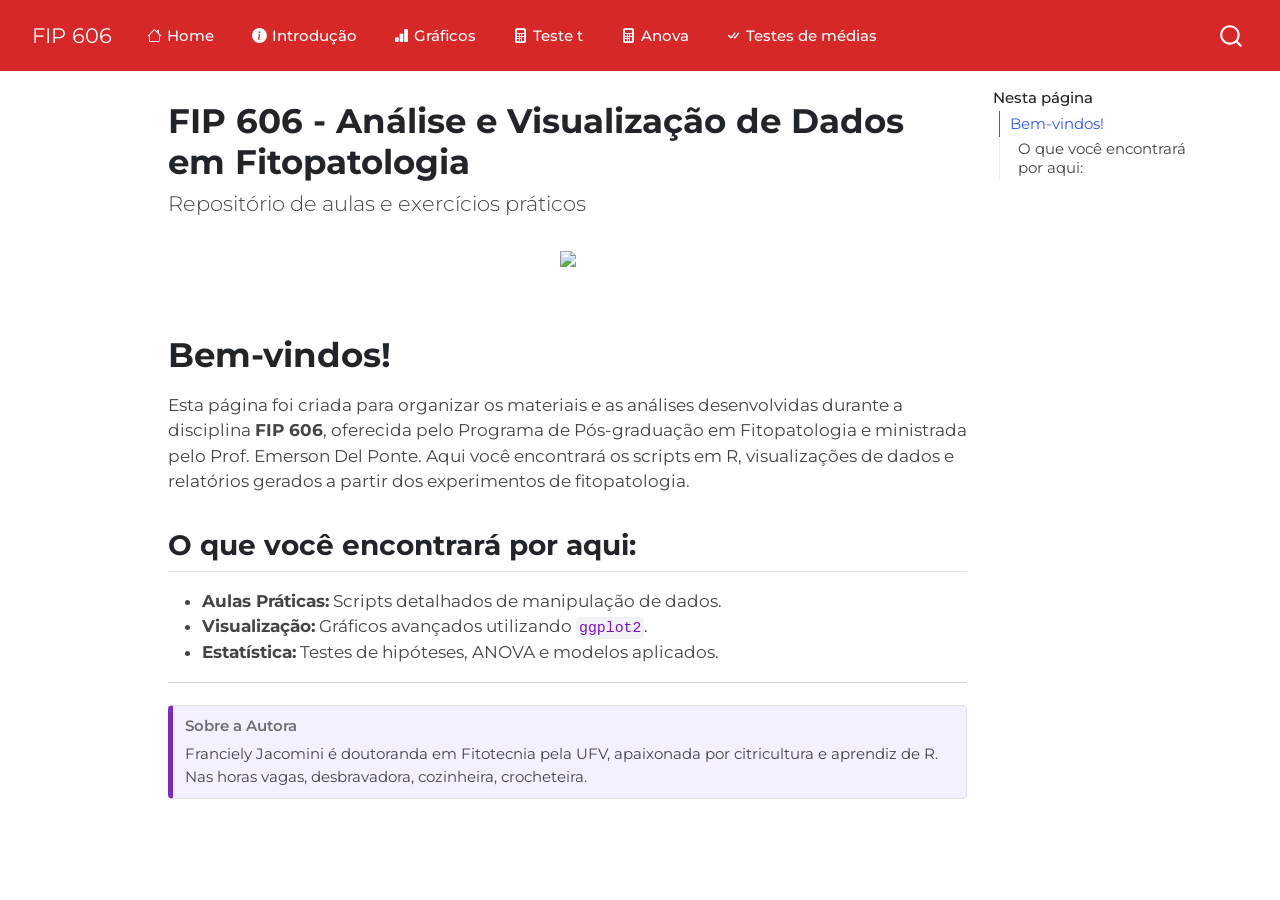
==== docs/index.html @ 72599b52 "Add files via upload" ====
<!DOCTYPE html>
<html xmlns="http://www.w3.org/1999/xhtml" lang="en" xml:lang="en"><head>

<meta charset="utf-8">
<meta name="generator" content="quarto-1.8.25">

<meta name="viewport" content="width=device-width, initial-scale=1.0, user-scalable=yes">


<title>FIP 606 - Análise e Visualização de Dados em Fitopatologia – FIP 606</title>
<style>
code{white-space: pre-wrap;}
span.smallcaps{font-variant: small-caps;}
div.columns{display: flex; gap: min(4vw, 1.5em);}
div.column{flex: auto; overflow-x: auto;}
div.hanging-indent{margin-left: 1.5em; text-indent: -1.5em;}
ul.task-list{list-style: none;}
ul.task-list li input[type="checkbox"] {
  width: 0.8em;
  margin: 0 0.8em 0.2em -1em; /* quarto-specific, see https://github.com/quarto-dev/quarto-cli/issues/4556 */ 
  vertical-align: middle;
}
</style>


<script src="site_libs/quarto-nav/quarto-nav.js"></script>
<script src="site_libs/quarto-nav/headroom.min.js"></script>
<script src="site_libs/clipboard/clipboard.min.js"></script>
<script src="site_libs/quarto-search/autocomplete.umd.js"></script>
<script src="site_libs/quarto-search/fuse.min.js"></script>
<script src="site_libs/quarto-search/quarto-search.js"></script>
<meta name="quarto:offset" content="./">
<script src="site_libs/quarto-html/quarto.js" type="module"></script>
<script src="site_libs/quarto-html/tabsets/tabsets.js" type="module"></script>
<script src="site_libs/quarto-html/axe/axe-check.js" type="module"></script>
<script src="site_libs/quarto-html/popper.min.js"></script>
<script src="site_libs/quarto-html/tippy.umd.min.js"></script>
<script src="site_libs/quarto-html/anchor.min.js"></script>
<link href="site_libs/quarto-html/tippy.css" rel="stylesheet">
<link href="site_libs/quarto-html/quarto-syntax-highlighting-7b89279ff1a6dce999919e0e67d4d9ec.css" rel="stylesheet" id="quarto-text-highlighting-styles">
<script src="site_libs/bootstrap/bootstrap.min.js"></script>
<link href="site_libs/bootstrap/bootstrap-icons.css" rel="stylesheet">
<link href="site_libs/bootstrap/bootstrap-9236a1f64ba61adbbbb0e71a48ad0c39.min.css" rel="stylesheet" append-hash="true" id="quarto-bootstrap" data-mode="light">
<script id="quarto-search-options" type="application/json">{
  "location": "navbar",
  "copy-button": false,
  "collapse-after": 3,
  "panel-placement": "end",
  "type": "overlay",
  "limit": 50,
  "keyboard-shortcut": [
    "f",
    "/",
    "s"
  ],
  "show-item-context": false,
  "language": {
    "search-no-results-text": "No results",
    "search-matching-documents-text": "matching documents",
    "search-copy-link-title": "Copy link to search",
    "search-hide-matches-text": "Hide additional matches",
    "search-more-match-text": "more match in this document",
    "search-more-matches-text": "more matches in this document",
    "search-clear-button-title": "Clear",
    "search-text-placeholder": "",
    "search-detached-cancel-button-title": "Cancel",
    "search-submit-button-title": "Submit",
    "search-label": "Search"
  }
}</script>
<link href="https://fonts.googleapis.com/css2?family=Montserrat:wght@400;700&amp;display=swap" rel="stylesheet">
<style>
.navbar {
  background-color: #d62828 !important;
}
body {
  font-family: 'Montserrat', sans-serif;
}
h1, h2, h3, h4 {
  font-weight: 700;
}
</style>


</head>

<body class="nav-fixed quarto-light">

<div id="quarto-search-results"></div>
  <header id="quarto-header" class="headroom fixed-top">
    <nav class="navbar navbar-expand-lg " data-bs-theme="dark">
      <div class="navbar-container container-fluid">
      <div class="navbar-brand-container mx-auto">
    <a href="./index.html" class="navbar-brand navbar-brand-logo">
    </a>
    <a class="navbar-brand" href="./index.html">
    <span class="navbar-title">FIP 606</span>
    </a>
  </div>
            <div id="quarto-search" class="" title="Search"></div>
          <button class="navbar-toggler" type="button" data-bs-toggle="collapse" data-bs-target="#navbarCollapse" aria-controls="navbarCollapse" role="menu" aria-expanded="false" aria-label="Toggle navigation" onclick="if (window.quartoToggleHeadroom) { window.quartoToggleHeadroom(); }">
  <span class="navbar-toggler-icon"></span>
</button>
          <div class="collapse navbar-collapse" id="navbarCollapse">
            <ul class="navbar-nav navbar-nav-scroll me-auto">
  <li class="nav-item">
    <a class="nav-link active" href="./index.html" aria-current="page"> <i class="bi bi-house" role="img">
</i> 
<span class="menu-text">Home</span></a>
  </li>  
  <li class="nav-item">
    <a class="nav-link" href="./aula1.html"> <i class="bi bi-info-circle-fill" role="img">
</i> 
<span class="menu-text">Introdução</span></a>
  </li>  
  <li class="nav-item">
    <a class="nav-link" href="./aula2.html"> <i class="bi bi-bar-chart-fill" role="img">
</i> 
<span class="menu-text">Gráficos</span></a>
  </li>  
  <li class="nav-item">
    <a class="nav-link" href="./aula3.html"> <i class="bi bi-calculator-fill" role="img">
</i> 
<span class="menu-text">Teste t</span></a>
  </li>  
  <li class="nav-item">
    <a class="nav-link" href="./aula4.html"> <i class="bi bi-calculator-fill" role="img">
</i> 
<span class="menu-text">Anova</span></a>
  </li>  
  <li class="nav-item">
    <a class="nav-link" href="./aula5.html"> <i class="bi bi-check-all" role="img">
</i> 
<span class="menu-text">Testes de médias</span></a>
  </li>  
</ul>
          </div> <!-- /navcollapse -->
            <div class="quarto-navbar-tools">
</div>
      </div> <!-- /container-fluid -->
    </nav>
</header>
<!-- content -->
<div id="quarto-content" class="quarto-container page-columns page-rows-contents page-layout-article page-navbar">
<!-- sidebar -->
<!-- margin-sidebar -->
    <div id="quarto-margin-sidebar" class="sidebar margin-sidebar">
        <nav id="TOC" role="doc-toc" class="toc-active">
    <h2 id="toc-title">Nesta página</h2>
   
  <ul>
  <li><a href="#bem-vindos" id="toc-bem-vindos" class="nav-link active" data-scroll-target="#bem-vindos">Bem-vindos!</a>
  <ul class="collapse">
  <li><a href="#o-que-você-encontrará-por-aqui" id="toc-o-que-você-encontrará-por-aqui" class="nav-link" data-scroll-target="#o-que-você-encontrará-por-aqui">O que você encontrará por aqui:</a></li>
  </ul></li>
  </ul>
</nav>
    </div>
<!-- main -->
<main class="content" id="quarto-document-content">

<header id="title-block-header" class="quarto-title-block default">
<div class="quarto-title">
<h1 class="title">FIP 606 - Análise e Visualização de Dados em Fitopatologia</h1>
<p class="subtitle lead">Repositório de aulas e exercícios práticos</p>
</div>



<div class="quarto-title-meta">

    
  
    
  </div>
  


</header>


<div class="quarto-layout-panel" data-layout-ncol="1">
<div class="quarto-layout-row">
<div class="quarto-layout-cell" style="flex-basis: 100.0%;justify-content: center;">
<div class="quarto-figure quarto-figure-center">
<figure class="figure">
<p><img src="homesite.png" class="img-fluid quarto-figure quarto-figure-center figure-img" width="500"></p>
</figure>
</div>
</div>
</div>
</div>
<section id="bem-vindos" class="level1">
<h1>Bem-vindos!</h1>
<p>Esta página foi criada para organizar os materiais e as análises desenvolvidas durante a disciplina <strong>FIP 606</strong>, oferecida pelo Programa de Pós-graduação em Fitopatologia e ministrada pelo Prof.&nbsp;Emerson Del Ponte. Aqui você encontrará os scripts em R, visualizações de dados e relatórios gerados a partir dos experimentos de fitopatologia.</p>
<section id="o-que-você-encontrará-por-aqui" class="level2">
<h2 class="anchored" data-anchor-id="o-que-você-encontrará-por-aqui">O que você encontrará por aqui:</h2>
<ul>
<li><strong>Aulas Práticas:</strong> Scripts detalhados de manipulação de dados.</li>
<li><strong>Visualização:</strong> Gráficos avançados utilizando <code>ggplot2</code>.</li>
<li><strong>Estatística:</strong> Testes de hipóteses, ANOVA e modelos aplicados.</li>
</ul>
<hr>
<div class="callout callout-style-simple callout-tip no-icon callout-titled" style="border-left-color: #7b2cbf; background-color: #f5f0ff">
<div class="callout-header d-flex align-content-center">
<div class="callout-icon-container">
<i class="callout-icon no-icon"></i>
</div>
<div class="callout-title-container flex-fill">
<span class="screen-reader-only">Tip</span>Sobre a Autora
</div>
</div>
<div class="callout-body-container callout-body">
<p>Franciely Jacomini é doutoranda em Fitotecnia pela UFV, apaixonada por citricultura e aprendiz de R. Nas horas vagas, desbravadora, cozinheira, crocheteira.</p>
</div>
</div>


</section>
</section>

</main> <!-- /main -->
<script id="quarto-html-after-body" type="application/javascript">
  window.document.addEventListener("DOMContentLoaded", function (event) {
    const icon = "";
    const anchorJS = new window.AnchorJS();
    anchorJS.options = {
      placement: 'right',
      icon: icon
    };
    anchorJS.add('.anchored');
    const isCodeAnnotation = (el) => {
      for (const clz of el.classList) {
        if (clz.startsWith('code-annotation-')) {                     
          return true;
        }
      }
      return false;
    }
    const onCopySuccess = function(e) {
      // button target
      const button = e.trigger;
      // don't keep focus
      button.blur();
      // flash "checked"
      button.classList.add('code-copy-button-checked');
      var currentTitle = button.getAttribute("title");
      button.setAttribute("title", "Copied!");
      let tooltip;
      if (window.bootstrap) {
        button.setAttribute("data-bs-toggle", "tooltip");
        button.setAttribute("data-bs-placement", "left");
        button.setAttribute("data-bs-title", "Copied!");
        tooltip = new bootstrap.Tooltip(button, 
          { trigger: "manual", 
            customClass: "code-copy-button-tooltip",
            offset: [0, -8]});
        tooltip.show();    
      }
      setTimeout(function() {
        if (tooltip) {
          tooltip.hide();
          button.removeAttribute("data-bs-title");
          button.removeAttribute("data-bs-toggle");
          button.removeAttribute("data-bs-placement");
        }
        button.setAttribute("title", currentTitle);
        button.classList.remove('code-copy-button-checked');
      }, 1000);
      // clear code selection
      e.clearSelection();
    }
    const getTextToCopy = function(trigger) {
      const outerScaffold = trigger.parentElement.cloneNode(true);
      const codeEl = outerScaffold.querySelector('code');
      for (const childEl of codeEl.children) {
        if (isCodeAnnotation(childEl)) {
          childEl.remove();
        }
      }
      return codeEl.innerText;
    }
    const clipboard = new window.ClipboardJS('.code-copy-button:not([data-in-quarto-modal])', {
      text: getTextToCopy
    });
    clipboard.on('success', onCopySuccess);
    if (window.document.getElementById('quarto-embedded-source-code-modal')) {
      const clipboardModal = new window.ClipboardJS('.code-copy-button[data-in-quarto-modal]', {
        text: getTextToCopy,
        container: window.document.getElementById('quarto-embedded-source-code-modal')
      });
      clipboardModal.on('success', onCopySuccess);
    }
      var localhostRegex = new RegExp(/^(?:http|https):\/\/localhost\:?[0-9]*\//);
      var mailtoRegex = new RegExp(/^mailto:/);
        var filterRegex = new RegExp('/' + window.location.host + '/');
      var isInternal = (href) => {
          return filterRegex.test(href) || localhostRegex.test(href) || mailtoRegex.test(href);
      }
      // Inspect non-navigation links and adorn them if external
     var links = window.document.querySelectorAll('a[href]:not(.nav-link):not(.navbar-brand):not(.toc-action):not(.sidebar-link):not(.sidebar-item-toggle):not(.pagination-link):not(.no-external):not([aria-hidden]):not(.dropdown-item):not(.quarto-navigation-tool):not(.about-link)');
      for (var i=0; i<links.length; i++) {
        const link = links[i];
        if (!isInternal(link.href)) {
          // undo the damage that might have been done by quarto-nav.js in the case of
          // links that we want to consider external
          if (link.dataset.originalHref !== undefined) {
            link.href = link.dataset.originalHref;
          }
        }
      }
    function tippyHover(el, contentFn, onTriggerFn, onUntriggerFn) {
      const config = {
        allowHTML: true,
        maxWidth: 500,
        delay: 100,
        arrow: false,
        appendTo: function(el) {
            return el.parentElement;
        },
        interactive: true,
        interactiveBorder: 10,
        theme: 'quarto',
        placement: 'bottom-start',
      };
      if (contentFn) {
        config.content = contentFn;
      }
      if (onTriggerFn) {
        config.onTrigger = onTriggerFn;
      }
      if (onUntriggerFn) {
        config.onUntrigger = onUntriggerFn;
      }
      window.tippy(el, config); 
    }
    const noterefs = window.document.querySelectorAll('a[role="doc-noteref"]');
    for (var i=0; i<noterefs.length; i++) {
      const ref = noterefs[i];
      tippyHover(ref, function() {
        // use id or data attribute instead here
        let href = ref.getAttribute('data-footnote-href') || ref.getAttribute('href');
        try { href = new URL(href).hash; } catch {}
        const id = href.replace(/^#\/?/, "");
        const note = window.document.getElementById(id);
        if (note) {
          return note.innerHTML;
        } else {
          return "";
        }
      });
    }
    const xrefs = window.document.querySelectorAll('a.quarto-xref');
    const processXRef = (id, note) => {
      // Strip column container classes
      const stripColumnClz = (el) => {
        el.classList.remove("page-full", "page-columns");
        if (el.children) {
          for (const child of el.children) {
            stripColumnClz(child);
          }
        }
      }
      stripColumnClz(note)
      if (id === null || id.startsWith('sec-')) {
        // Special case sections, only their first couple elements
        const container = document.createElement("div");
        if (note.children && note.children.length > 2) {
          container.appendChild(note.children[0].cloneNode(true));
          for (let i = 1; i < note.children.length; i++) {
            const child = note.children[i];
            if (child.tagName === "P" && child.innerText === "") {
              continue;
            } else {
              container.appendChild(child.cloneNode(true));
              break;
            }
          }
          if (window.Quarto?.typesetMath) {
            window.Quarto.typesetMath(container);
          }
          return container.innerHTML
        } else {
          if (window.Quarto?.typesetMath) {
            window.Quarto.typesetMath(note);
          }
          return note.innerHTML;
        }
      } else {
        // Remove any anchor links if they are present
        const anchorLink = note.querySelector('a.anchorjs-link');
        if (anchorLink) {
          anchorLink.remove();
        }
        if (window.Quarto?.typesetMath) {
          window.Quarto.typesetMath(note);
        }
        if (note.classList.contains("callout")) {
          return note.outerHTML;
        } else {
          return note.innerHTML;
        }
      }
    }
    for (var i=0; i<xrefs.length; i++) {
      const xref = xrefs[i];
      tippyHover(xref, undefined, function(instance) {
        instance.disable();
        let url = xref.getAttribute('href');
        let hash = undefined; 
        if (url.startsWith('#')) {
          hash = url;
        } else {
          try { hash = new URL(url).hash; } catch {}
        }
        if (hash) {
          const id = hash.replace(/^#\/?/, "");
          const note = window.document.getElementById(id);
          if (note !== null) {
            try {
              const html = processXRef(id, note.cloneNode(true));
              instance.setContent(html);
            } finally {
              instance.enable();
              instance.show();
            }
          } else {
            // See if we can fetch this
            fetch(url.split('#')[0])
            .then(res => res.text())
            .then(html => {
              const parser = new DOMParser();
              const htmlDoc = parser.parseFromString(html, "text/html");
              const note = htmlDoc.getElementById(id);
              if (note !== null) {
                const html = processXRef(id, note);
                instance.setContent(html);
              } 
            }).finally(() => {
              instance.enable();
              instance.show();
            });
          }
        } else {
          // See if we can fetch a full url (with no hash to target)
          // This is a special case and we should probably do some content thinning / targeting
          fetch(url)
          .then(res => res.text())
          .then(html => {
            const parser = new DOMParser();
            const htmlDoc = parser.parseFromString(html, "text/html");
            const note = htmlDoc.querySelector('main.content');
            if (note !== null) {
              // This should only happen for chapter cross references
              // (since there is no id in the URL)
              // remove the first header
              if (note.children.length > 0 && note.children[0].tagName === "HEADER") {
                note.children[0].remove();
              }
              const html = processXRef(null, note);
              instance.setContent(html);
            } 
          }).finally(() => {
            instance.enable();
            instance.show();
          });
        }
      }, function(instance) {
      });
    }
        let selectedAnnoteEl;
        const selectorForAnnotation = ( cell, annotation) => {
          let cellAttr = 'data-code-cell="' + cell + '"';
          let lineAttr = 'data-code-annotation="' +  annotation + '"';
          const selector = 'span[' + cellAttr + '][' + lineAttr + ']';
          return selector;
        }
        const selectCodeLines = (annoteEl) => {
          const doc = window.document;
          const targetCell = annoteEl.getAttribute("data-target-cell");
          const targetAnnotation = annoteEl.getAttribute("data-target-annotation");
          const annoteSpan = window.document.querySelector(selectorForAnnotation(targetCell, targetAnnotation));
          const lines = annoteSpan.getAttribute("data-code-lines").split(",");
          const lineIds = lines.map((line) => {
            return targetCell + "-" + line;
          })
          let top = null;
          let height = null;
          let parent = null;
          if (lineIds.length > 0) {
              //compute the position of the single el (top and bottom and make a div)
              const el = window.document.getElementById(lineIds[0]);
              top = el.offsetTop;
              height = el.offsetHeight;
              parent = el.parentElement.parentElement;
            if (lineIds.length > 1) {
              const lastEl = window.document.getElementById(lineIds[lineIds.length - 1]);
              const bottom = lastEl.offsetTop + lastEl.offsetHeight;
              height = bottom - top;
            }
            if (top !== null && height !== null && parent !== null) {
              // cook up a div (if necessary) and position it 
              let div = window.document.getElementById("code-annotation-line-highlight");
              if (div === null) {
                div = window.document.createElement("div");
                div.setAttribute("id", "code-annotation-line-highlight");
                div.style.position = 'absolute';
                parent.appendChild(div);
              }
              div.style.top = top - 2 + "px";
              div.style.height = height + 4 + "px";
              div.style.left = 0;
              let gutterDiv = window.document.getElementById("code-annotation-line-highlight-gutter");
              if (gutterDiv === null) {
                gutterDiv = window.document.createElement("div");
                gutterDiv.setAttribute("id", "code-annotation-line-highlight-gutter");
                gutterDiv.style.position = 'absolute';
                const codeCell = window.document.getElementById(targetCell);
                const gutter = codeCell.querySelector('.code-annotation-gutter');
                gutter.appendChild(gutterDiv);
              }
              gutterDiv.style.top = top - 2 + "px";
              gutterDiv.style.height = height + 4 + "px";
            }
            selectedAnnoteEl = annoteEl;
          }
        };
        const unselectCodeLines = () => {
          const elementsIds = ["code-annotation-line-highlight", "code-annotation-line-highlight-gutter"];
          elementsIds.forEach((elId) => {
            const div = window.document.getElementById(elId);
            if (div) {
              div.remove();
            }
          });
          selectedAnnoteEl = undefined;
        };
          // Handle positioning of the toggle
      window.addEventListener(
        "resize",
        throttle(() => {
          elRect = undefined;
          if (selectedAnnoteEl) {
            selectCodeLines(selectedAnnoteEl);
          }
        }, 10)
      );
      function throttle(fn, ms) {
      let throttle = false;
      let timer;
        return (...args) => {
          if(!throttle) { // first call gets through
              fn.apply(this, args);
              throttle = true;
          } else { // all the others get throttled
              if(timer) clearTimeout(timer); // cancel #2
              timer = setTimeout(() => {
                fn.apply(this, args);
                timer = throttle = false;
              }, ms);
          }
        };
      }
        // Attach click handler to the DT
        const annoteDls = window.document.querySelectorAll('dt[data-target-cell]');
        for (const annoteDlNode of annoteDls) {
          annoteDlNode.addEventListener('click', (event) => {
            const clickedEl = event.target;
            if (clickedEl !== selectedAnnoteEl) {
              unselectCodeLines();
              const activeEl = window.document.querySelector('dt[data-target-cell].code-annotation-active');
              if (activeEl) {
                activeEl.classList.remove('code-annotation-active');
              }
              selectCodeLines(clickedEl);
              clickedEl.classList.add('code-annotation-active');
            } else {
              // Unselect the line
              unselectCodeLines();
              clickedEl.classList.remove('code-annotation-active');
            }
          });
        }
    const findCites = (el) => {
      const parentEl = el.parentElement;
      if (parentEl) {
        const cites = parentEl.dataset.cites;
        if (cites) {
          return {
            el,
            cites: cites.split(' ')
          };
        } else {
          return findCites(el.parentElement)
        }
      } else {
        return undefined;
      }
    };
    var bibliorefs = window.document.querySelectorAll('a[role="doc-biblioref"]');
    for (var i=0; i<bibliorefs.length; i++) {
      const ref = bibliorefs[i];
      const citeInfo = findCites(ref);
      if (citeInfo) {
        tippyHover(citeInfo.el, function() {
          var popup = window.document.createElement('div');
          citeInfo.cites.forEach(function(cite) {
            var citeDiv = window.document.createElement('div');
            citeDiv.classList.add('hanging-indent');
            citeDiv.classList.add('csl-entry');
            var biblioDiv = window.document.getElementById('ref-' + cite);
            if (biblioDiv) {
              citeDiv.innerHTML = biblioDiv.innerHTML;
            }
            popup.appendChild(citeDiv);
          });
          return popup.innerHTML;
        });
      }
    }
  });
  </script>
</div> <!-- /content -->




</body></html>
---- docs/site_libs/quarto-html/tippy.css ----
.tippy-box[data-animation=fade][data-state=hidden]{opacity:0}[data-tippy-root]{max-width:calc(100vw - 10px)}.tippy-box{position:relative;background-color:#333;color:#fff;border-radius:4px;font-size:14px;line-height:1.4;white-space:normal;outline:0;transition-property:transform,visibility,opacity}.tippy-box[data-placement^=top]>.tippy-arrow{bottom:0}.tippy-box[data-placement^=top]>.tippy-arrow:before{bottom:-7px;left:0;border-width:8px 8px 0;border-top-color:initial;transform-origin:center top}.tippy-box[data-placement^=bottom]>.tippy-arrow{top:0}.tippy-box[data-placement^=bottom]>.tippy-arrow:before{top:-7px;left:0;border-width:0 8px 8px;border-bottom-color:initial;transform-origin:center bottom}.tippy-box[data-placement^=left]>.tippy-arrow{right:0}.tippy-box[data-placement^=left]>.tippy-arrow:before{border-width:8px 0 8px 8px;border-left-color:initial;right:-7px;transform-origin:center left}.tippy-box[data-placement^=right]>.tippy-arrow{left:0}.tippy-box[data-placement^=right]>.tippy-arrow:before{left:-7px;border-width:8px 8px 8px 0;border-right-color:initial;transform-origin:center right}.tippy-box[data-inertia][data-state=visible]{transition-timing-function:cubic-bezier(.54,1.5,.38,1.11)}.tippy-arrow{width:16px;height:16px;color:#333}.tippy-arrow:before{content:"";position:absolute;border-color:transparent;border-style:solid}.tippy-content{position:relative;padding:5px 9px;z-index:1}
---- docs/site_libs/quarto-html/quarto-syntax-highlighting-7b89279ff1a6dce999919e0e67d4d9ec.css ----
/* quarto syntax highlight colors */
:root {
  --quarto-hl-ot-color: #003B4F;
  --quarto-hl-at-color: #657422;
  --quarto-hl-ss-color: #20794D;
  --quarto-hl-an-color: #5E5E5E;
  --quarto-hl-fu-color: #4758AB;
  --quarto-hl-st-color: #20794D;
  --quarto-hl-cf-color: #003B4F;
  --quarto-hl-op-color: #5E5E5E;
  --quarto-hl-er-color: #AD0000;
  --quarto-hl-bn-color: #AD0000;
  --quarto-hl-al-color: #AD0000;
  --quarto-hl-va-color: #111111;
  --quarto-hl-bu-color: inherit;
  --quarto-hl-ex-color: inherit;
  --quarto-hl-pp-color: #AD0000;
  --quarto-hl-in-color: #5E5E5E;
  --quarto-hl-vs-color: #20794D;
  --quarto-hl-wa-color: #5E5E5E;
  --quarto-hl-do-color: #5E5E5E;
  --quarto-hl-im-color: #00769E;
  --quarto-hl-ch-color: #20794D;
  --quarto-hl-dt-color: #AD0000;
  --quarto-hl-fl-color: #AD0000;
  --quarto-hl-co-color: #5E5E5E;
  --quarto-hl-cv-color: #5E5E5E;
  --quarto-hl-cn-color: #8f5902;
  --quarto-hl-sc-color: #5E5E5E;
  --quarto-hl-dv-color: #AD0000;
  --quarto-hl-kw-color: #003B4F;
}

/* other quarto variables */
:root {
  --quarto-font-monospace: SFMono-Regular, Menlo, Monaco, Consolas, "Liberation Mono", "Courier New", monospace;
}

/* syntax highlight based on Pandoc's rules */
pre > code.sourceCode > span {
  color: #003B4F;
}

code.sourceCode > span {
  color: #003B4F;
}

div.sourceCode,
div.sourceCode pre.sourceCode {
  color: #003B4F;
}

/* Normal */
code span {
  color: #003B4F;
}

/* Alert */
code span.al {
  color: #AD0000;
  font-style: inherit;
}

/* Annotation */
code span.an {
  color: #5E5E5E;
  font-style: inherit;
}

/* Attribute */
code span.at {
  color: #657422;
  font-style: inherit;
}

/* BaseN */
code span.bn {
  color: #AD0000;
  font-style: inherit;
}

/* BuiltIn */
code span.bu {
  font-style: inherit;
}

/* ControlFlow */
code span.cf {
  color: #003B4F;
  font-weight: bold;
  font-style: inherit;
}

/* Char */
code span.ch {
  color: #20794D;
  font-style: inherit;
}

/* Constant */
code span.cn {
  color: #8f5902;
  font-style: inherit;
}

/* Comment */
code span.co {
  color: #5E5E5E;
  font-style: inherit;
}

/* CommentVar */
code span.cv {
  color: #5E5E5E;
  font-style: italic;
}

/* Documentation */
code span.do {
  color: #5E5E5E;
  font-style: italic;
}

/* DataType */
code span.dt {
  color: #AD0000;
  font-style: inherit;
}

/* DecVal */
code span.dv {
  color: #AD0000;
  font-style: inherit;
}

/* Error */
code span.er {
  color: #AD0000;
  font-style: inherit;
}

/* Extension */
code span.ex {
  font-style: inherit;
}

/* Float */
code span.fl {
  color: #AD0000;
  font-style: inherit;
}

/* Function */
code span.fu {
  color: #4758AB;
  font-style: inherit;
}

/* Import */
code span.im {
  color: #00769E;
  font-style: inherit;
}

/* Information */
code span.in {
  color: #5E5E5E;
  font-style: inherit;
}

/* Keyword */
code span.kw {
  color: #003B4F;
  font-weight: bold;
  font-style: inherit;
}

/* Operator */
code span.op {
  color: #5E5E5E;
  font-style: inherit;
}

/* Other */
code span.ot {
  color: #003B4F;
  font-style: inherit;
}

/* Preprocessor */
code span.pp {
  color: #AD0000;
  font-style: inherit;
}

/* SpecialChar */
code span.sc {
  color: #5E5E5E;
  font-style: inherit;
}

/* SpecialString */
code span.ss {
  color: #20794D;
  font-style: inherit;
}

/* String */
code span.st {
  color: #20794D;
  font-style: inherit;
}

/* Variable */
code span.va {
  color: #111111;
  font-style: inherit;
}

/* VerbatimString */
code span.vs {
  color: #20794D;
  font-style: inherit;
}

/* Warning */
code span.wa {
  color: #5E5E5E;
  font-style: italic;
}

.prevent-inlining {
  content: "</";
}

/*# sourceMappingURL=3944bc705cfaf4c80e56f77c5205168a.css.map */
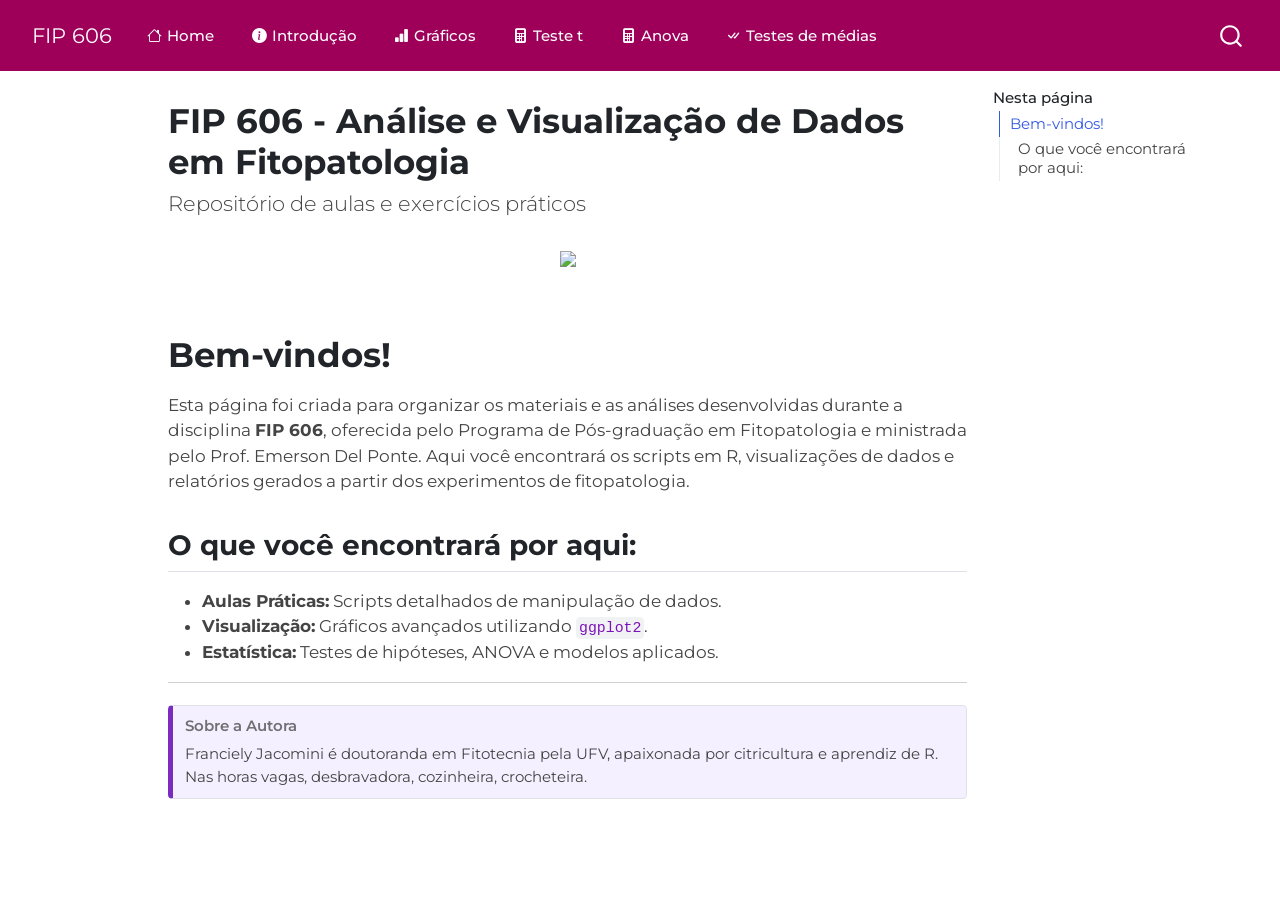
==== commit 9f1c65b8: "Atualizando a cor da barra" ====
--- a/docs/index.html
+++ b/docs/index.html
@@ -71,7 +71,7 @@
 <link href="https://fonts.googleapis.com/css2?family=Montserrat:wght@400;700&amp;display=swap" rel="stylesheet">
 <style>
 .navbar {
-  background-color: #d62828 !important;
+  background-color: #9e0059 !important;
 }
 body {
   font-family: 'Montserrat', sans-serif;
